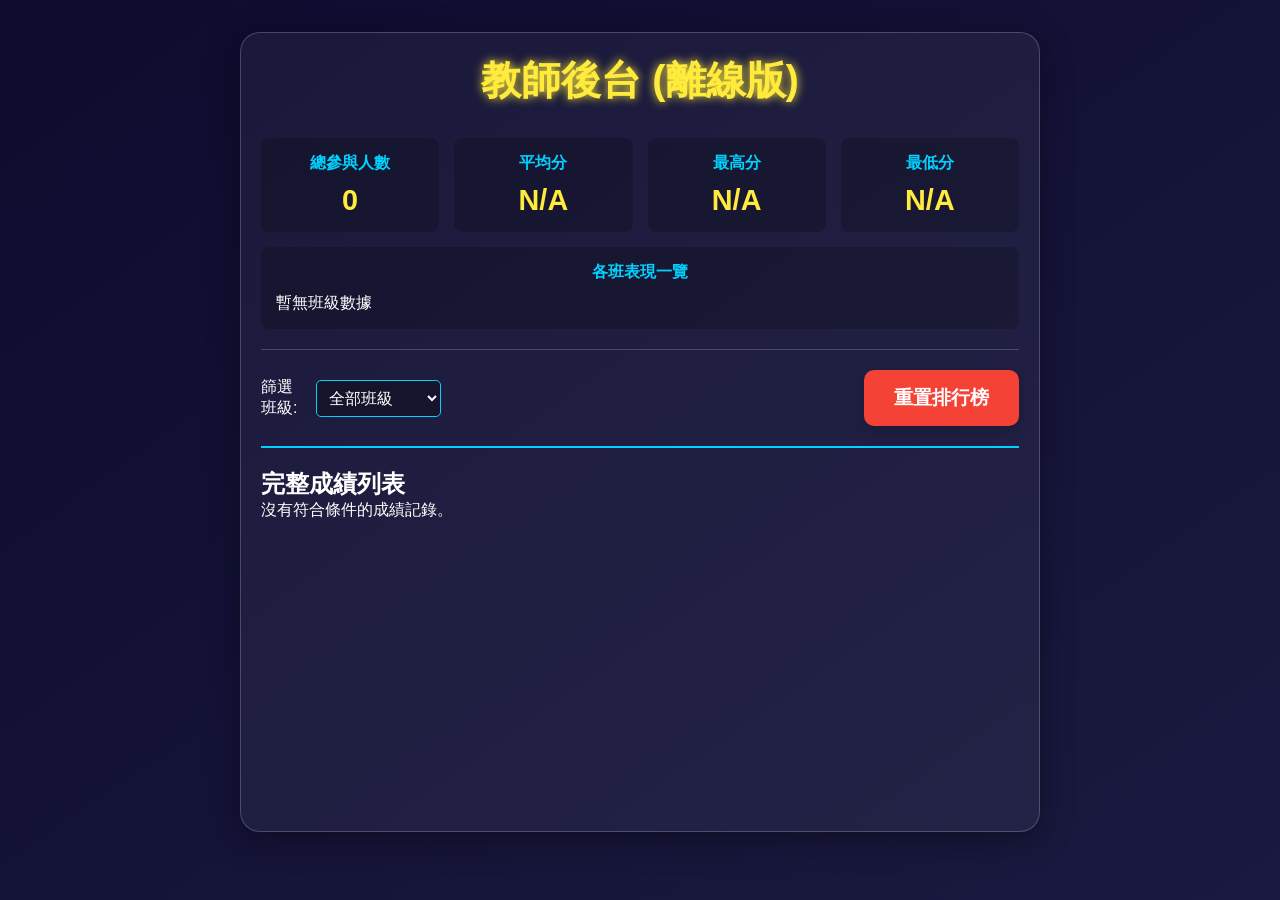
==== backend.html @ 4886aad9 "Add files via upload" ====
<!DOCTYPE html>
<html lang="zh-Hant">
<head>
    <meta charset="UTF-8">
    <title>教師後台 (離線最終版)</title>
    <link rel="stylesheet" href="style.css">
    <style>
        html, body { height: auto; }
        body { justify-content: flex-start; align-items: center; flex-direction: column; padding: 2rem 0; }
        .admin-container { width: 95%; max-width: 800px; margin: 0; }
        .admin-controls { display: flex; flex-wrap: wrap; justify-content: space-between; align-items: center; margin-bottom: 20px; padding-bottom: 20px; border-bottom: 2px solid var(--hologram-blue); }
        .stats-panel { display: grid; grid-template-columns: repeat(auto-fit, minmax(150px, 1fr)); gap: 15px; margin-bottom: 20px; padding-bottom: 20px; border-bottom: 1px solid rgba(255, 255, 255, 0.2); }
        .stat-card { background: rgba(0, 0, 0, 0.2); padding: 15px; border-radius: 8px; text-align: center; }
        .stat-card h3 { font-size: 1rem; color: var(--hologram-blue); margin-bottom: 10px; }
        .stat-card p { font-size: 1.8rem; font-weight: bold; color: var(--starlight-yellow); }
        .filter-container { display: flex; align-items: center; gap: 10px; }
        #class-filter { padding: 8px; border-radius: 5px; border: 1px solid var(--hologram-blue); background: rgba(0, 0, 0, 0.3); color: white; font-size: 1rem; }
        #reset-leaderboard-btn { background-color: var(--warning-red); color: var(--control-panel-white); border-radius: 10px; padding: 15px 30px; font-size: 1.2rem; font-weight: bold; cursor: pointer; border: none; }
        .leaderboard-table, .class-stats-table { width: 100%; text-align: center; border-collapse: collapse; table-layout: fixed; }
        .leaderboard-table th, .leaderboard-table td, .class-stats-table th, .class-stats-table td { padding: 10px; border-bottom: 1px solid rgba(255,255,255,0.1); }
        .leaderboard-table thead, .class-stats-table thead { border-bottom: 2px solid rgba(255,255,255,0.3); }
        .leaderboard-table th, .class-stats-table th { text-align: left; }
        .leaderboard-table th:nth-child(1), .leaderboard-table td:nth-child(1) { width: 15%; text-align: center; }
        .leaderboard-table th:nth-child(2), .leaderboard-table td:nth-child(2) { width: 45%; }
        .leaderboard-table th:nth-child(3), .leaderboard-table td:nth-child(3) { width: 20%; text-align: center; }
        .leaderboard-table th:nth-child(4), .leaderboard-table td:nth-child(4) { width: 20%; text-align: center; }
        .leaderboard-table .score-col, .class-stats-table td { font-weight: bold; color: var(--starlight-yellow); }
        .btn-delete { background-color: transparent; color: var(--warning-red); border: 1px solid var(--warning-red); padding: 5px 10px; font-size: 0.9rem; border-radius: 5px; cursor: pointer; }
        .editable-score { cursor: pointer; padding: 2px 5px; border-radius: 3px; }
        .score-input { width: 60px; padding: 2px; background-color: #fff; color: #000; border: 1px solid var(--hologram-blue); border-radius: 3px; text-align: center; }
        .class-stats-container { grid-column: 1 / -1; background: rgba(0, 0, 0, 0.2); padding: 15px; border-radius: 8px; }
        .class-stats-container h3 { font-size: 1rem; color: var(--hologram-blue); margin-bottom: 10px; text-align: center; }
    </style>
</head>
<body>
    <div class="game-container admin-container">
        <h1 class="title">教師後台 (離線版)</h1>
        <div class="stats-panel" id="stats-panel">
            <div class="stat-card"><h3>總參與人數</h3><p id="stat-total-players">--</p></div>
            <div class="stat-card"><h3>平均分</h3><p id="stat-avg-score">--</p></div>
            <div class="stat-card"><h3>最高分</h3><p id="stat-max-score">--</p></div>
            <div class="stat-card"><h3>最低分</h3><p id="stat-min-score">--</p></div>
            <div id="class-stats-container" class="class-stats-container">
                <h3>各班表現一覽</h3>
                <div id="class-stats-content"></div>
            </div>
        </div>
        <div class="admin-controls">
            <div class="filter-container">
                <label for="class-filter">篩選班級:</label>
                <select id="class-filter"></select>
            </div>
            <button id="reset-leaderboard-btn" class="btn">重置排行榜</button>
        </div>
        <div id="full-leaderboard-container"><p>正在初始化...</p></div>
    </div>
    <script>
        document.addEventListener('DOMContentLoaded', () => {
            'use strict';
            const elements = {
                fullLeaderboard: document.getElementById('full-leaderboard-container'),
                resetBtn: document.getElementById('reset-leaderboard-btn'),
                statTotal: document.getElementById('stat-total-players'),
                statAvg: document.getElementById('stat-avg-score'),
                statMax: document.getElementById('stat-max-score'),
                statMin: document.getElementById('stat-min-score'),
                classFilter: document.getElementById('class-filter'),
                classStats: document.getElementById('class-stats-content')
            };
            const STORAGE_KEY = 'multiplicationStarChartLeaderboard_offline';
            let fullBoardData = [];

            const functions = {
                initialLoad() { fullBoardData = JSON.parse(localStorage.getItem(STORAGE_KEY) || '[]'); functions.populateClassFilter(); functions.renderData(fullBoardData); },
                renderData(board) { functions.updateStats(board); functions.displayTable(board); },
                populateClassFilter() { const classes = ['全部班級', ...Object.keys(fullBoardData.reduce((acc, p) => { const c = p.name.split(' ')[0]; if(!c.includes('老師')) acc[c] = true; return acc; }, {})).sort()]; elements.classFilter.innerHTML = ''; classes.forEach(c => { const opt = document.createElement('option'); opt.value = c; opt.textContent = c; elements.classFilter.appendChild(opt); }); },
                handleFilterChange() { const selectedClass = elements.classFilter.value; const dataToRender = (selectedClass === '全部班級') ? fullBoardData : fullBoardData.filter(p => p.name.startsWith(selectedClass)); functions.renderData(dataToRender); },
                displayTable(board) { board.sort((a,b) => b.score - a.score); if (board.length === 0) { elements.fullLeaderboard.innerHTML = '<h2>完整成績列表</h2><p>沒有符合條件的成績記錄。</p>'; return; } let tableHTML = `<table class="leaderboard-table"><thead><tr><th>排名</th><th>玩家</th><th>分數</th><th>操作</th></tr></thead><tbody>`; board.forEach((player, index) => { tableHTML += `<tr><td>${index + 1}</td><td>${player.name}</td><td class="score-col"><span class="editable-score" data-id="${player.name}" data-score="${player.score}">${player.score}</span></td><td><button class="btn-delete" data-id="${player.name}">刪除</button></td></tr>`; }); tableHTML += `</tbody></table>`; elements.fullLeaderboard.innerHTML = tableHTML; functions.bindDynamicButtons(); },
                updateStats(board = []) { if (board.length === 0) { elements.statTotal.textContent = '0'; elements.statAvg.textContent = 'N/A'; elements.statMax.textContent = 'N/A'; elements.statMin.textContent = 'N/A'; elements.classStats.innerHTML = '<p>暫無班級數據</p>'; return; } elements.statTotal.textContent = board.length; const totalScore = board.reduce((sum, p) => sum + p.score, 0); elements.statAvg.textContent = Math.round(totalScore / board.length); const scores = board.map(p => p.score); elements.statMax.textContent = Math.max(...scores); elements.statMin.textContent = Math.min(...scores); const classStatsData = { '2A':[],'2B':[],'2C':[],'2D':[],'2E':[] }; board.forEach(p => { const className = p.name.split(' ')[0]; if(classStatsData[className]) classStatsData[className].push(p.score); }); let classTableHTML = `<table class="class-stats-table"><thead><tr><th>班別</th><th>人數</th><th>平均分</th><th>最高分</th></tr></thead><tbody>`; for (const className in classStatsData) { const classScores = classStatsData[className]; const count = classScores.length; const avg = count > 0 ? Math.round(classScores.reduce((a,b)=>a+b,0)/count) : 'N/A'; const max = count > 0 ? Math.max(...classScores) : 'N/A'; classTableHTML += `<tr><td>${className}</td><td>${count}</td><td>${avg}</td><td>${max}</td></tr>`; } classTableHTML += `</tbody></table>`; elements.classStats.innerHTML = classTableHTML; },
                handleScoreClick(event) { const scoreSpan = event.target; const originalScore = scoreSpan.dataset.score; const playerId = scoreSpan.dataset.id; const input = document.createElement('input'); input.type = 'number'; input.className = 'score-input'; input.value = originalScore; scoreSpan.replaceWith(input); input.focus(); input.select(); const cancel = () => { const newSpan = document.createElement('span'); newSpan.className = 'editable-score'; newSpan.dataset.id = playerId; newSpan.dataset.score = originalScore; newSpan.textContent = originalScore; newSpan.addEventListener('click', functions.handleScoreClick); input.replaceWith(newSpan); }; input.addEventListener('blur', cancel); input.addEventListener('keydown', (e) => { if (e.key === 'Enter') { input.removeEventListener('blur', cancel); const newScore = parseInt(input.value, 10); if (isNaN(newScore) || newScore < 0) { alert("請輸入有效數字。"); functions.initialLoad(); return; } functions.saveEdit(playerId, newScore); } else if (e.key === 'Escape') { input.blur(); } }); },
                saveEdit(playerId, newScore) { let board = JSON.parse(localStorage.getItem(STORAGE_KEY) || '[]'); const playerIndex = board.findIndex(p => p.name === playerId); if (playerIndex > -1) { board[playerIndex].score = newScore; } localStorage.setItem(STORAGE_KEY, JSON.stringify(board)); functions.initialLoad(); },
                handleDeleteClick(event) { const playerId = event.target.dataset.id; if (!playerId || !confirm(`確定要刪除玩家 "${playerId}" 嗎？`)) return; let board = JSON.parse(localStorage.getItem(STORAGE_KEY) || '[]'); const newBoard = board.filter(p => p.name !== playerId); localStorage.setItem(STORAGE_KEY, JSON.stringify(newBoard)); functions.initialLoad(); },
                resetLeaderboard() { if (prompt("將永久刪除所有記錄！\n請輸入 '重置' 確認：") !== '重置') { alert("操作已取消。"); return; } localStorage.removeItem(STORAGE_KEY); alert("排行榜已成功重置！"); functions.initialLoad(); },
                bindDynamicButtons() { document.querySelectorAll('.btn-delete').forEach(button => button.addEventListener('click', functions.handleDeleteClick)); document.querySelectorAll('.editable-score').forEach(span => span.addEventListener('click', functions.handleScoreClick)); },
                bindStaticEvents() { elements.resetBtn.addEventListener('click', functions.resetLeaderboard); elements.classFilter.addEventListener('change', functions.handleFilterChange); }
            };
            functions.bindStaticEvents();
            functions.initialLoad();
        });
    </script>
</body>
</html>
---- style.css ----
/* --- 最終版 CSS --- */
:root { --deep-space-blue: #0D0B2E; --starlight-yellow: #FFEB3B; --control-panel-white: #FFFFFF; --hologram-blue: #00D1FF; --thruster-orange: #FF9800; --success-green: #76FF03; --warning-red: #F44336; }
* { box-sizing: border-box; margin: 0; padding: 0; }
body { font-family: -apple-system, BlinkMacSystemFont, "Segoe UI", "Microsoft JhengHei", Roboto, sans-serif; background: linear-gradient(145deg, var(--deep-space-blue), #1a1a40); color: var(--control-panel-white); display: flex; justify-content: center; align-items: center; min-height: 100vh; overflow: hidden; }
.game-container { width: 95%; max-width: 500px; height: 90vh; max-height: 800px; background: rgba(255, 255, 255, 0.05); border-radius: 20px; border: 1px solid rgba(255, 255, 255, 0.2); padding: 20px; position: relative; box-shadow: 0 8px 32px 0 rgba(0, 0, 0, 0.37); overflow: hidden; }
.version-tag { position: absolute; top: 10px; right: 15px; font-size: 12px; color: rgba(255, 255, 255, 0.5); z-index: 5; }
.screen { position: absolute; top: 0; padding: 20px; left: 0; width: 100%; height: 100%; display: flex; flex-direction: column; justify-content: center; align-items: center; transition: opacity 0.4s ease-in-out, visibility 0.4s; opacity: 0; visibility: hidden; }
.screen.active { opacity: 1; visibility: visible; z-index: 2; }
.title { color: var(--starlight-yellow); font-size: 2.5rem; margin-bottom: 30px; text-shadow: 0 0 10px var(--starlight-yellow); text-align: center; }
.btn { border: none; border-radius: 10px; padding: 15px 30px; font-size: 1.2rem; font-weight: bold; cursor: pointer; transition: all 0.2s ease; box-shadow: 0 4px 15px rgba(0, 0, 0, 0.2); }
.btn-primary { background-color: var(--thruster-orange); color: var(--deep-space-blue); }
.btn-primary:hover { transform: translateY(-3px); box-shadow: 0 8px 25px rgba(255, 152, 0, 0.4); }
.login-form { display: flex; flex-direction: column; gap: 20px; width: 80%; }
.select-group label { display: block; margin-bottom: 5px; color: var(--hologram-blue); font-size: 1.1rem; }
select { width: 100%; padding: 10px; border-radius: 5px; border: 1px solid var(--hologram-blue); background: rgba(0, 0, 0, 0.3); color: white; font-size: 1rem; }
.rules-list { list-style: none; font-size: 1.4rem; line-height: 2; background: rgba(0, 0, 0, 0.2); padding: 20px; border-radius: 10px; margin-bottom: 30px; }
.text-success { color: var(--success-green); } .text-danger { color: var(--warning-red); }
.status-bar { display: flex; justify-content: space-between; width: 100%; font-size: 1.5rem; padding: 0 10px; position: absolute; top: 20px; }
.question-container { display: flex; align-items: center; justify-content: center; gap: 15px; margin-bottom: 30px; }
#question-area { font-size: 3rem; font-weight: bold; }
.aid-button { font-size: 1.8rem; background: none; border: none; cursor: pointer; opacity: 0.7; transition: all 0.2s ease; padding: 0; }
.aid-button:hover { opacity: 1; transform: scale(1.2); }
#answer-grid { display: grid; grid-template-columns: 1fr 1fr; gap: 15px; width: 90%; }
.btn-answer { padding: 25px; font-size: 1.8rem; background: transparent; border: 2px solid var(--hologram-blue); color: var(--hologram-blue); }
.btn-answer:hover { background: var(--hologram-blue); color: var(--deep-space-blue); box-shadow: 0 0 20px var(--hologram-blue); }
.btn-secondary { margin-top: 20px; background: transparent; color: rgba(255,255,255,0.6); border: 1px solid rgba(255,255,255,0.6); }
.overlay-container { position: absolute; top: 0; left: 0; width: 100%; height: 100%; background: rgba(0, 0, 0, 0.75); display: none; justify-content: center; align-items: center; z-index: 100; opacity: 0; transition: opacity 0.3s; }
.overlay-container.active { display: flex; opacity: 1; }
.aid-content-box { background: rgba(26, 26, 64, 0.9); padding: 20px; border-radius: 15px; border: 1px solid var(--hologram-blue); display: flex; flex-direction: column; gap: 10px; max-width: 90%; max-height: 80%; overflow-y: auto; }
.aid-row { display: flex; gap: 8px; justify-content: center; } .aid-object { font-size: 1.5rem; color: var(--starlight-yellow); }
.rank-info { font-size: 1.2rem; font-weight: bold; color: var(--hologram-blue); margin-top: 10px; margin-bottom: 20px; text-shadow: 0 0 8px var(--hologram-blue); text-align: center; }
@keyframes flash { 50% { opacity: 0.7; transform: scale(1.05); } }
.timer-warning { color: var(--warning-red); font-weight: bold; animation: flash 1.2s infinite; }
@keyframes correct-flash { 50% { background-color: var(--success-green); color: var(--deep-space-blue); transform: scale(1.05); box-shadow: 0 0 25px var(--success-green); } }
.correct-flash { animation: correct-flash 0.5s ease-out; }
@keyframes incorrect-shake { 0%, 100% { transform: translateX(0); } 20%, 60% { transform: translateX(-8px); } 40%, 80% { transform: translateX(8px); } }
.incorrect-shake { background-color: var(--warning-red); color: var(--control-panel-white); animation: incorrect-shake 0.4s; }
@keyframes highlight-correct { 50% { background-color: var(--success-green); color: var(--deep-space-blue); transform: scale(1.1); border-color: var(--success-green); box-shadow: 0 0 20px var(--success-green); } }
.highlight-correct { animation: highlight-correct 0.8s ease-in-out; }
@keyframes score-pulse { 50% { transform: scale(1.3); text-shadow: 0 0 15px var(--starlight-yellow); } }
.pulse-animation { animation: score-pulse 0.4s ease-in-out; }
@keyframes score-wiggle { 0%, 100% { transform: translateX(0) rotate(0); } 20% { transform: translateX(-5px) rotate(-3deg); } 40% { transform: translateX(5px) rotate(3deg); } 60% { transform: translateX(-3px) rotate(-2deg); } 80% { transform: translateX(3px) rotate(2deg); } }
.wiggle-animation { animation: score-wiggle 0.5s ease-in-out; color: var(--warning-red); }
#leaderboard, .leaderboard-container-main { width: 90%; margin-top: 20px; background: rgba(0, 0, 0, 0.3); border-radius: 10px; padding: 15px; }
.leaderboard-container-main { height: 65%; margin-bottom: 20px; overflow-y: auto; }
#leaderboard h2, .leaderboard-container-main h2 { color: var(--starlight-yellow); margin-bottom: 10px; text-align: center; }
.leaderboard-list { list-style: none; padding: 0; }
.leaderboard-item { display: flex; justify-content: space-between; padding: 8px 10px; border-radius: 5px; margin-bottom: 5px; font-size: 1.1rem; }
.leaderboard-item span:first-child { flex-basis: 70%; white-space: nowrap; overflow: hidden; text-overflow: ellipsis; }
.leaderboard-item span:last-child { font-weight: bold; color: var(--starlight-yellow); }
.leaderboard-item.current-player { background-color: var(--hologram-blue); color: var(--deep-space-blue); font-weight: bold; }
.leaderboard-item.current-player span:last-child { color: var(--deep-space-blue); }
@keyframes move-stars-up { from { transform: translateY(0); } to { transform: translateY(-2000px); } }
#stars-small, #stars-medium, #stars-large { pointer-events: none; position: absolute; top: 0; left: 0; right: 0; bottom: 0; width: 1px; height: 1px; background: transparent; animation: move-stars-up linear infinite; z-index: -1; }
#stars-small { animation-duration: 200s; }
#stars-medium { animation-duration: 100s; }
#stars-large { animation-duration: 50s; }
.planet { position: absolute; border-radius: 50%; background-size: cover; box-shadow: inset 15px 0px 30px rgba(0,0,0,0.5), 0 0 20px rgba(255, 255, 255, 0.1); z-index: -2; pointer-events: none; }
.planet-1 { width: 120px; height: 120px; top: 15%; left: -150px; background-image: radial-gradient(circle at 30% 70%, #d4a373, #a27b5c); animation: move-planet-1 200s linear infinite; }
@keyframes move-planet-1 { from { transform: translateX(0); } to { transform: translateX(800px); } }
.planet-2 { width: 80px; height: 80px; bottom: 10%; right: 5%; background-image: radial-gradient(circle at top left, #f7d6a5, #c8a375); animation: spin-planet 120s linear infinite; }
.planet-2::before { content: ''; position: absolute; top: 50%; left: -25%; width: 150%; height: 10px; border-radius: 50%; background: rgba(255, 255, 255, 0.3); transform: translateY(-50%) rotateZ(-20deg); box-shadow: 0 0 10px rgba(255, 255, 255, 0.2); }
@keyframes spin-planet { from { transform: rotate(0deg); } to { transform: rotate(360deg); } }
.planet-3 { width: 40px; height: 40px; top: 20%; right: 15%; background-image: radial-gradient(circle, #4d9de0, #3365a3); box-shadow: inset 5px 0px 10px rgba(0,0,0,0.5); }
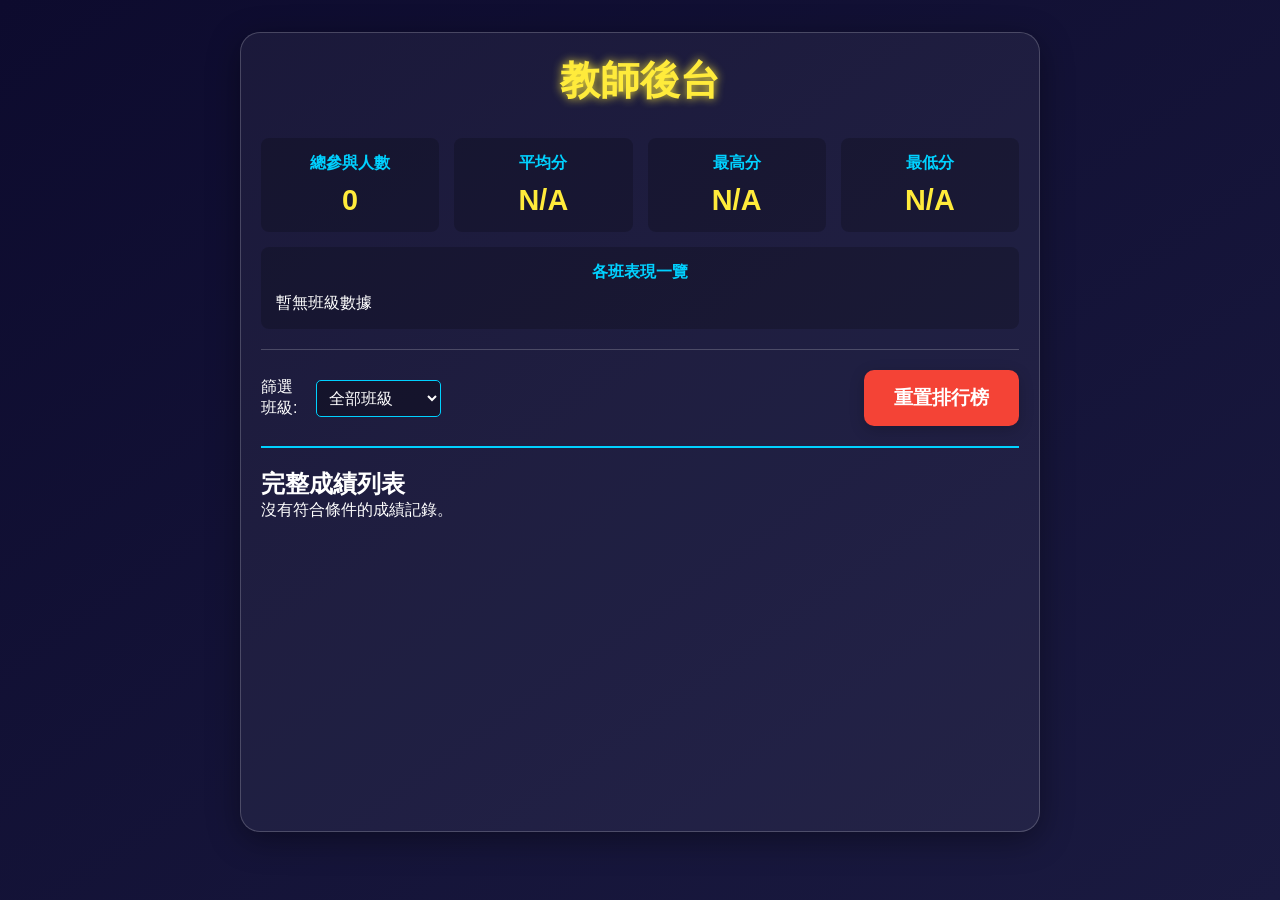
==== commit e1c38938: "Update backend.html" ====
--- a/backend.html
+++ b/backend.html
@@ -2,7 +2,7 @@
 <html lang="zh-Hant">
 <head>
     <meta charset="UTF-8">
-    <title>教師後台 (離線最終版)</title>
+    <title>教師後台</title>
     <link rel="stylesheet" href="style.css">
     <style>
         html, body { height: auto; }
@@ -34,7 +34,7 @@
 </head>
 <body>
     <div class="game-container admin-container">
-        <h1 class="title">教師後台 (離線版)</h1>
+        <h1 class="title">教師後台</h1>
         <div class="stats-panel" id="stats-panel">
             <div class="stat-card"><h3>總參與人數</h3><p id="stat-total-players">--</p></div>
             <div class="stat-card"><h3>平均分</h3><p id="stat-avg-score">--</p></div>
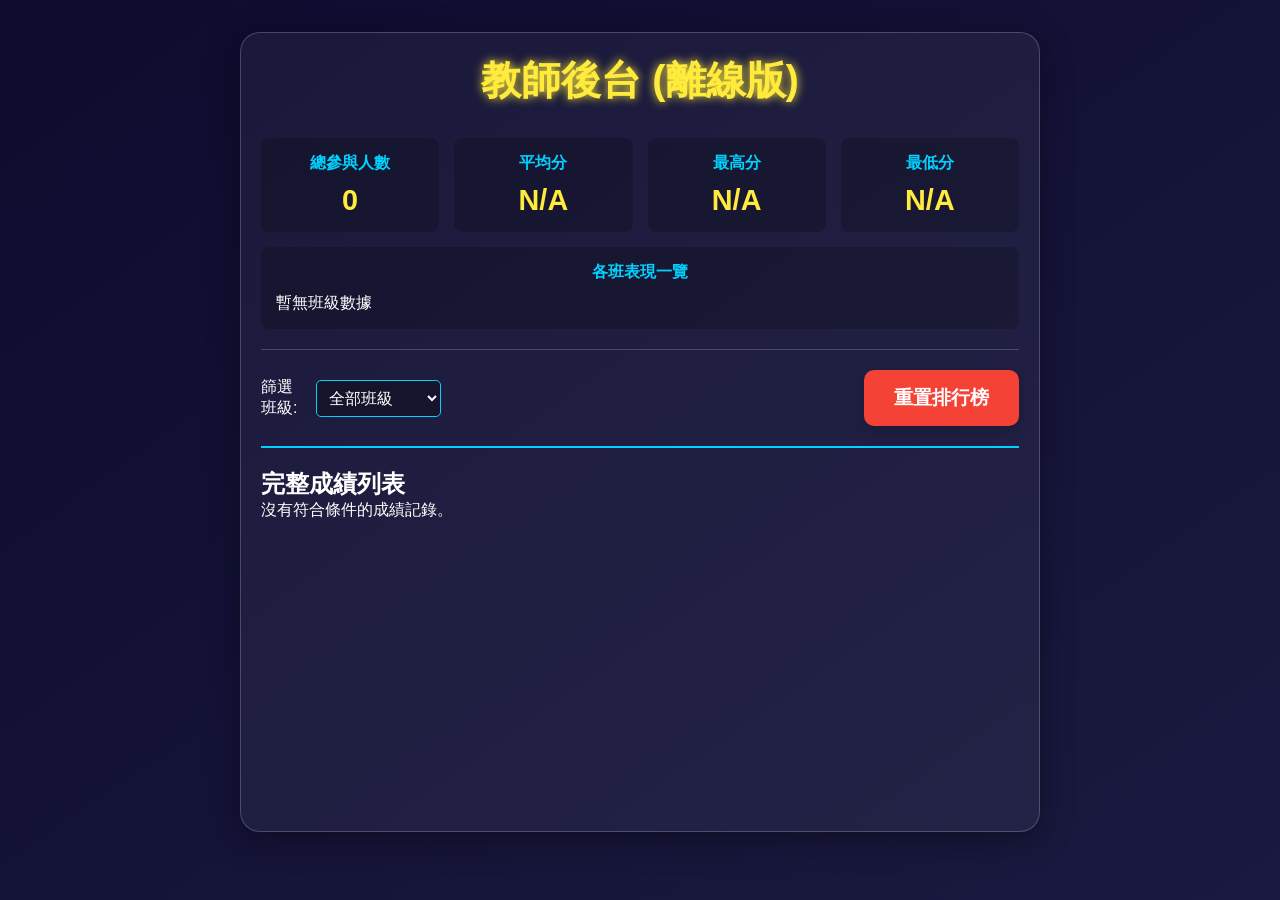
==== commit 8d6ea326: "Update backend.html" ====
--- a/backend.html
+++ b/backend.html
@@ -2,7 +2,7 @@
 <html lang="zh-Hant">
 <head>
     <meta charset="UTF-8">
-    <title>教師後台</title>
+    <title>教師後台 (離線最終版)</title>
     <link rel="stylesheet" href="style.css">
     <style>
         html, body { height: auto; }
@@ -34,7 +34,7 @@
 </head>
 <body>
     <div class="game-container admin-container">
-        <h1 class="title">教師後台</h1>
+        <h1 class="title">教師後台 (離線版)</h1>
         <div class="stats-panel" id="stats-panel">
             <div class="stat-card"><h3>總參與人數</h3><p id="stat-total-players">--</p></div>
             <div class="stat-card"><h3>平均分</h3><p id="stat-avg-score">--</p></div>
--- a/style.css
+++ b/style.css
@@ -62,3 +62,4 @@
 .planet-2::before { content: ''; position: absolute; top: 50%; left: -25%; width: 150%; height: 10px; border-radius: 50%; background: rgba(255, 255, 255, 0.3); transform: translateY(-50%) rotateZ(-20deg); box-shadow: 0 0 10px rgba(255, 255, 255, 0.2); }
 @keyframes spin-planet { from { transform: rotate(0deg); } to { transform: rotate(360deg); } }
 .planet-3 { width: 40px; height: 40px; top: 20%; right: 15%; background-image: radial-gradient(circle, #4d9de0, #3365a3); box-shadow: inset 5px 0px 10px rgba(0,0,0,0.5); }
+.designer-credit { position: absolute; bottom: 10px; right: 15px; font-size: 10px; color: rgba(255, 255, 255, 0.4); z-index: 3; pointer-events: none; }
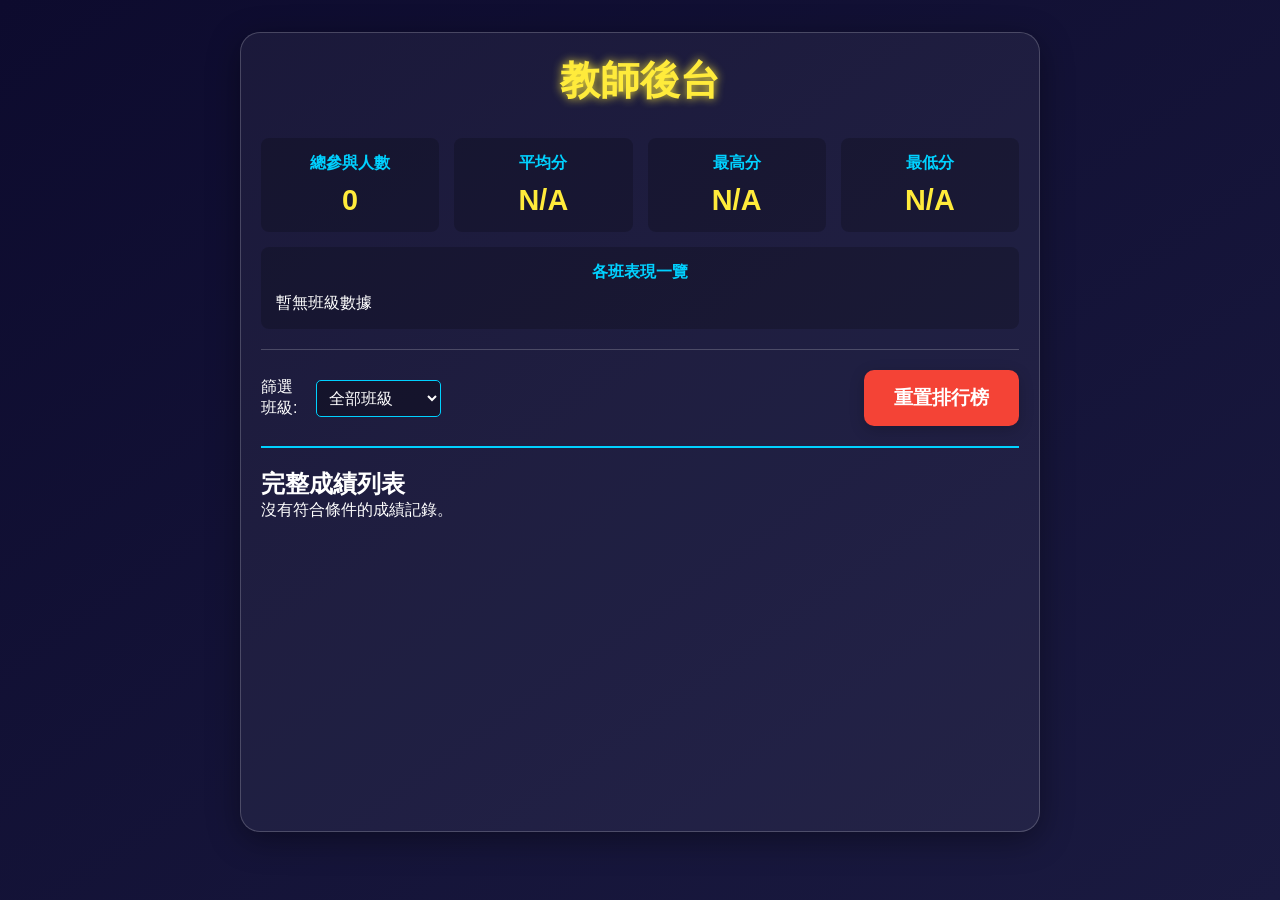
==== commit ca4a5f3a: "Update backend.html" ====
--- a/backend.html
+++ b/backend.html
@@ -2,7 +2,7 @@
 <html lang="zh-Hant">
 <head>
     <meta charset="UTF-8">
-    <title>教師後台 (離線最終版)</title>
+    <title>教師後台</title>
     <link rel="stylesheet" href="style.css">
     <style>
         html, body { height: auto; }
@@ -34,7 +34,7 @@
 </head>
 <body>
     <div class="game-container admin-container">
-        <h1 class="title">教師後台 (離線版)</h1>
+        <h1 class="title">教師後台</h1>
         <div class="stats-panel" id="stats-panel">
             <div class="stat-card"><h3>總參與人數</h3><p id="stat-total-players">--</p></div>
             <div class="stat-card"><h3>平均分</h3><p id="stat-avg-score">--</p></div>
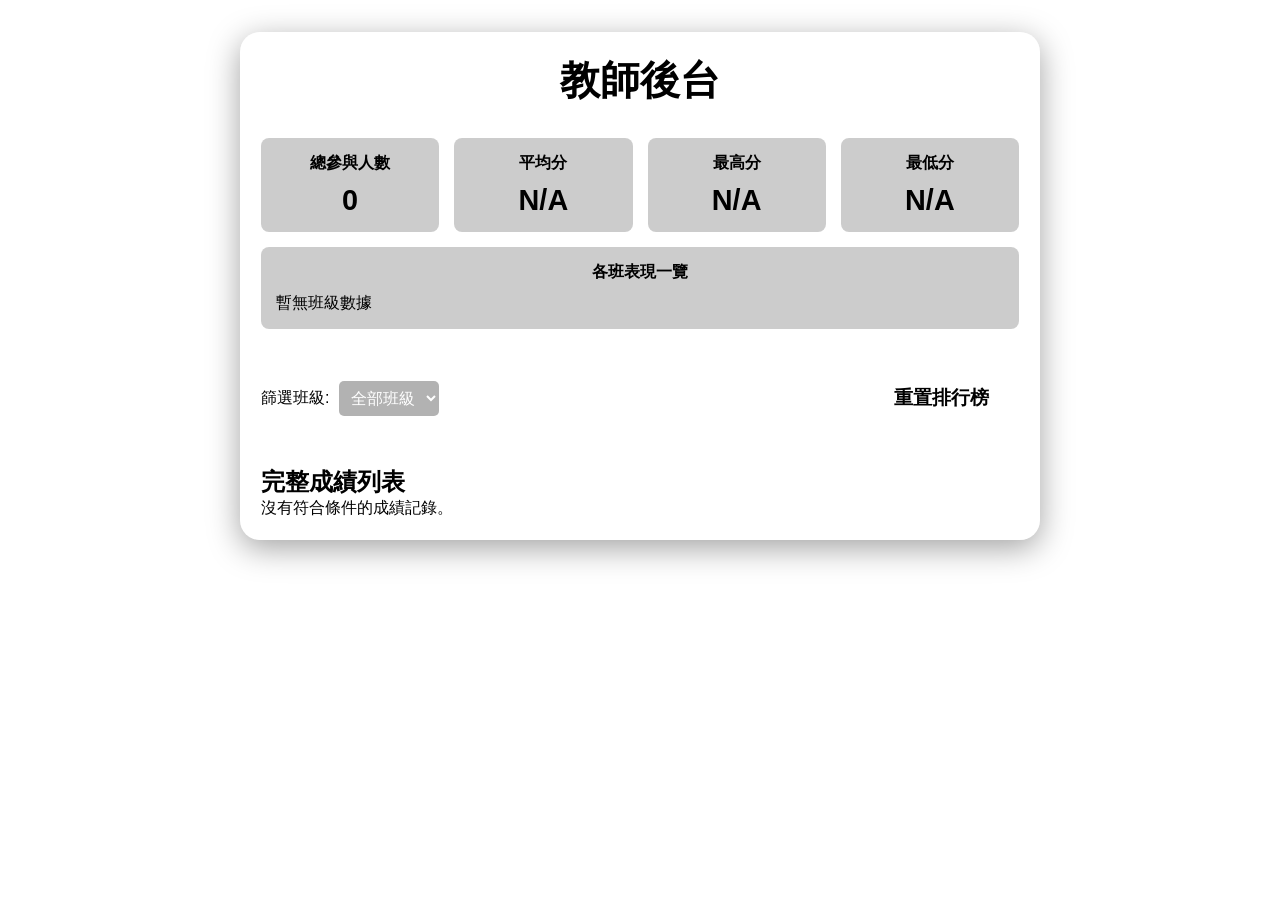
==== commit 9456a92a: "Add files via upload" ====
--- a/backend.html
+++ b/backend.html
@@ -5,17 +5,33 @@
     <title>教師後台</title>
     <link rel="stylesheet" href="style.css">
     <style>
-        html, body { height: auto; }
-        body { justify-content: flex-start; align-items: center; flex-direction: column; padding: 2rem 0; }
-        .admin-container { width: 95%; max-width: 800px; margin: 0; }
+        /* 【v-final 修正】 */
+        html, body {
+            height: auto; /* 允許頁面內容決定自身高度 */
+        }
+        body {
+            /* 移除 align-items: center，讓內容可以超過屏幕高度 */
+            justify-content: flex-start; /* 從頂部開始 */
+            align-items: center;
+            flex-direction: column;
+            padding-top: 2rem; /* 增加頂部空間 */
+            padding-bottom: 2rem; /* 增加底部空間 */
+            min-height: 100vh;
+        }
+        .admin-container {
+            margin: 0; /* 移除頂部 margin */
+        }
+        /* ... 其餘所有樣式與上一版完全相同 ... */
+        .game-container { width: 95%; max-width: 800px; background: rgba(255, 255, 255, 0.05); border-radius: 20px; border: 1px solid rgba(255, 255, 255, 0.2); padding: 20px; box-shadow: 0 8px 32px 0 rgba(0, 0, 0, 0.37); }
+        .title { color: var(--starlight-yellow); font-size: 2.5rem; margin-bottom: 30px; text-shadow: 0 0 10px var(--starlight-yellow); text-align: center; }
         .admin-controls { display: flex; flex-wrap: wrap; justify-content: space-between; align-items: center; margin-bottom: 20px; padding-bottom: 20px; border-bottom: 2px solid var(--hologram-blue); }
+        #reset-leaderboard-btn { background-color: var(--warning-red); color: var(--control-panel-white); border-radius: 10px; padding: 15px 30px; font-size: 1.2rem; font-weight: bold; cursor: pointer; border: none; }
         .stats-panel { display: grid; grid-template-columns: repeat(auto-fit, minmax(150px, 1fr)); gap: 15px; margin-bottom: 20px; padding-bottom: 20px; border-bottom: 1px solid rgba(255, 255, 255, 0.2); }
         .stat-card { background: rgba(0, 0, 0, 0.2); padding: 15px; border-radius: 8px; text-align: center; }
         .stat-card h3 { font-size: 1rem; color: var(--hologram-blue); margin-bottom: 10px; }
         .stat-card p { font-size: 1.8rem; font-weight: bold; color: var(--starlight-yellow); }
         .filter-container { display: flex; align-items: center; gap: 10px; }
         #class-filter { padding: 8px; border-radius: 5px; border: 1px solid var(--hologram-blue); background: rgba(0, 0, 0, 0.3); color: white; font-size: 1rem; }
-        #reset-leaderboard-btn { background-color: var(--warning-red); color: var(--control-panel-white); border-radius: 10px; padding: 15px 30px; font-size: 1.2rem; font-weight: bold; cursor: pointer; border: none; }
         .leaderboard-table, .class-stats-table { width: 100%; text-align: center; border-collapse: collapse; table-layout: fixed; }
         .leaderboard-table th, .leaderboard-table td, .class-stats-table th, .class-stats-table td { padding: 10px; border-bottom: 1px solid rgba(255,255,255,0.1); }
         .leaderboard-table thead, .class-stats-table thead { border-bottom: 2px solid rgba(255,255,255,0.3); }
@@ -55,6 +71,7 @@
         <div id="full-leaderboard-container"><p>正在初始化...</p></div>
     </div>
     <script>
+        // --- 離線最終版 JavaScript (與上一版完全相同) ---
         document.addEventListener('DOMContentLoaded', () => {
             'use strict';
             const elements = {
@@ -89,4 +106,4 @@
         });
     </script>
 </body>
-</html>
+</html>
--- a/style.css
+++ b/style.css
@@ -1,65 +1,117 @@
-/* --- 最終版 CSS --- */
-:root { --deep-space-blue: #0D0B2E; --starlight-yellow: #FFEB3B; --control-panel-white: #FFFFFF; --hologram-blue: #00D1FF; --thruster-orange: #FF9800; --success-green: #76FF03; --warning-red: #F44336; }
-* { box-sizing: border-box; margin: 0; padding: 0; }
-body { font-family: -apple-system, BlinkMacSystemFont, "Segoe UI", "Microsoft JhengHei", Roboto, sans-serif; background: linear-gradient(145deg, var(--deep-space-blue), #1a1a40); color: var(--control-panel-white); display: flex; justify-content: center; align-items: center; min-height: 100vh; overflow: hidden; }
-.game-container { width: 95%; max-width: 500px; height: 90vh; max-height: 800px; background: rgba(255, 255, 255, 0.05); border-radius: 20px; border: 1px solid rgba(255, 255, 255, 0.2); padding: 20px; position: relative; box-shadow: 0 8px 32px 0 rgba(0, 0, 0, 0.37); overflow: hidden; }
-.version-tag { position: absolute; top: 10px; right: 15px; font-size: 12px; color: rgba(255, 255, 255, 0.5); z-index: 5; }
-.screen { position: absolute; top: 0; padding: 20px; left: 0; width: 100%; height: 100%; display: flex; flex-direction: column; justify-content: center; align-items: center; transition: opacity 0.4s ease-in-out, visibility 0.4s; opacity: 0; visibility: hidden; }
-.screen.active { opacity: 1; visibility: visible; z-index: 2; }
-.title { color: var(--starlight-yellow); font-size: 2.5rem; margin-bottom: 30px; text-shadow: 0 0 10px var(--starlight-yellow); text-align: center; }
-.btn { border: none; border-radius: 10px; padding: 15px 30px; font-size: 1.2rem; font-weight: bold; cursor: pointer; transition: all 0.2s ease; box-shadow: 0 4px 15px rgba(0, 0, 0, 0.2); }
-.btn-primary { background-color: var(--thruster-orange); color: var(--deep-space-blue); }
-.btn-primary:hover { transform: translateY(-3px); box-shadow: 0 8px 25px rgba(255, 152, 0, 0.4); }
-.login-form { display: flex; flex-direction: column; gap: 20px; width: 80%; }
-.select-group label { display: block; margin-bottom: 5px; color: var(--hologram-blue); font-size: 1.1rem; }
-select { width: 100%; padding: 10px; border-radius: 5px; border: 1px solid var(--hologram-blue); background: rgba(0, 0, 0, 0.3); color: white; font-size: 1rem; }
-.rules-list { list-style: none; font-size: 1.4rem; line-height: 2; background: rgba(0, 0, 0, 0.2); padding: 20px; border-radius: 10px; margin-bottom: 30px; }
-.text-success { color: var(--success-green); } .text-danger { color: var(--warning-red); }
-.status-bar { display: flex; justify-content: space-between; width: 100%; font-size: 1.5rem; padding: 0 10px; position: absolute; top: 20px; }
-.question-container { display: flex; align-items: center; justify-content: center; gap: 15px; margin-bottom: 30px; }
-#question-area { font-size: 3rem; font-weight: bold; }
-.aid-button { font-size: 1.8rem; background: none; border: none; cursor: pointer; opacity: 0.7; transition: all 0.2s ease; padding: 0; }
-.aid-button:hover { opacity: 1; transform: scale(1.2); }
-#answer-grid { display: grid; grid-template-columns: 1fr 1fr; gap: 15px; width: 90%; }
-.btn-answer { padding: 25px; font-size: 1.8rem; background: transparent; border: 2px solid var(--hologram-blue); color: var(--hologram-blue); }
-.btn-answer:hover { background: var(--hologram-blue); color: var(--deep-space-blue); box-shadow: 0 0 20px var(--hologram-blue); }
-.btn-secondary { margin-top: 20px; background: transparent; color: rgba(255,255,255,0.6); border: 1px solid rgba(255,255,255,0.6); }
-.overlay-container { position: absolute; top: 0; left: 0; width: 100%; height: 100%; background: rgba(0, 0, 0, 0.75); display: none; justify-content: center; align-items: center; z-index: 100; opacity: 0; transition: opacity 0.3s; }
-.overlay-container.active { display: flex; opacity: 1; }
-.aid-content-box { background: rgba(26, 26, 64, 0.9); padding: 20px; border-radius: 15px; border: 1px solid var(--hologram-blue); display: flex; flex-direction: column; gap: 10px; max-width: 90%; max-height: 80%; overflow-y: auto; }
-.aid-row { display: flex; gap: 8px; justify-content: center; } .aid-object { font-size: 1.5rem; color: var(--starlight-yellow); }
-.rank-info { font-size: 1.2rem; font-weight: bold; color: var(--hologram-blue); margin-top: 10px; margin-bottom: 20px; text-shadow: 0 0 8px var(--hologram-blue); text-align: center; }
-@keyframes flash { 50% { opacity: 0.7; transform: scale(1.05); } }
-.timer-warning { color: var(--warning-red); font-weight: bold; animation: flash 1.2s infinite; }
-@keyframes correct-flash { 50% { background-color: var(--success-green); color: var(--deep-space-blue); transform: scale(1.05); box-shadow: 0 0 25px var(--success-green); } }
-.correct-flash { animation: correct-flash 0.5s ease-out; }
-@keyframes incorrect-shake { 0%, 100% { transform: translateX(0); } 20%, 60% { transform: translateX(-8px); } 40%, 80% { transform: translateX(8px); } }
-.incorrect-shake { background-color: var(--warning-red); color: var(--control-panel-white); animation: incorrect-shake 0.4s; }
-@keyframes highlight-correct { 50% { background-color: var(--success-green); color: var(--deep-space-blue); transform: scale(1.1); border-color: var(--success-green); box-shadow: 0 0 20px var(--success-green); } }
-.highlight-correct { animation: highlight-correct 0.8s ease-in-out; }
-@keyframes score-pulse { 50% { transform: scale(1.3); text-shadow: 0 0 15px var(--starlight-yellow); } }
-.pulse-animation { animation: score-pulse 0.4s ease-in-out; }
-@keyframes score-wiggle { 0%, 100% { transform: translateX(0) rotate(0); } 20% { transform: translateX(-5px) rotate(-3deg); } 40% { transform: translateX(5px) rotate(3deg); } 60% { transform: translateX(-3px) rotate(-2deg); } 80% { transform: translateX(3px) rotate(2deg); } }
-.wiggle-animation { animation: score-wiggle 0.5s ease-in-out; color: var(--warning-red); }
-#leaderboard, .leaderboard-container-main { width: 90%; margin-top: 20px; background: rgba(0, 0, 0, 0.3); border-radius: 10px; padding: 15px; }
-.leaderboard-container-main { height: 65%; margin-bottom: 20px; overflow-y: auto; }
-#leaderboard h2, .leaderboard-container-main h2 { color: var(--starlight-yellow); margin-bottom: 10px; text-align: center; }
-.leaderboard-list { list-style: none; padding: 0; }
-.leaderboard-item { display: flex; justify-content: space-between; padding: 8px 10px; border-radius: 5px; margin-bottom: 5px; font-size: 1.1rem; }
-.leaderboard-item span:first-child { flex-basis: 70%; white-space: nowrap; overflow: hidden; text-overflow: ellipsis; }
-.leaderboard-item span:last-child { font-weight: bold; color: var(--starlight-yellow); }
-.leaderboard-item.current-player { background-color: var(--hologram-blue); color: var(--deep-space-blue); font-weight: bold; }
-.leaderboard-item.current-player span:last-child { color: var(--deep-space-blue); }
-@keyframes move-stars-up { from { transform: translateY(0); } to { transform: translateY(-2000px); } }
-#stars-small, #stars-medium, #stars-large { pointer-events: none; position: absolute; top: 0; left: 0; right: 0; bottom: 0; width: 1px; height: 1px; background: transparent; animation: move-stars-up linear infinite; z-index: -1; }
-#stars-small { animation-duration: 200s; }
-#stars-medium { animation-duration: 100s; }
-#stars-large { animation-duration: 50s; }
-.planet { position: absolute; border-radius: 50%; background-size: cover; box-shadow: inset 15px 0px 30px rgba(0,0,0,0.5), 0 0 20px rgba(255, 255, 255, 0.1); z-index: -2; pointer-events: none; }
-.planet-1 { width: 120px; height: 120px; top: 15%; left: -150px; background-image: radial-gradient(circle at 30% 70%, #d4a373, #a27b5c); animation: move-planet-1 200s linear infinite; }
-@keyframes move-planet-1 { from { transform: translateX(0); } to { transform: translateX(800px); } }
-.planet-2 { width: 80px; height: 80px; bottom: 10%; right: 5%; background-image: radial-gradient(circle at top left, #f7d6a5, #c8a375); animation: spin-planet 120s linear infinite; }
-.planet-2::before { content: ''; position: absolute; top: 50%; left: -25%; width: 150%; height: 10px; border-radius: 50%; background: rgba(255, 255, 255, 0.3); transform: translateY(-50%) rotateZ(-20deg); box-shadow: 0 0 10px rgba(255, 255, 255, 0.2); }
-@keyframes spin-planet { from { transform: rotate(0deg); } to { transform: rotate(360deg); } }
-.planet-3 { width: 40px; height: 40px; top: 20%; right: 15%; background-image: radial-gradient(circle, #4d9de0, #3365a3); box-shadow: inset 5px 0px 10px rgba(0,0,0,0.5); }
-.designer-credit { position: absolute; bottom: 10px; right: 15px; font-size: 10px; color: rgba(255, 255, 255, 0.4); z-index: 3; pointer-events: none; }
+<!DOCTYPE html>
+<html lang="zh-Hant">
+<head>
+    <meta charset="UTF-8">
+    <title>教師後台 (最終修正版)</title>
+    <style>
+        /* --- 最終版 CSS (完整內嵌) --- */
+        :root { --deep-space-blue: #0D0B2E; --starlight-yellow: #FFEB3B; --control-panel-white: #FFFFFF; --hologram-blue: #00D1FF; --thruster-orange: #FF9800; --success-green: #76FF03; --warning-red: #F44336; }
+        * { box-sizing: border-box; margin: 0; padding: 0; }
+        html, body { height: auto; }
+        body { 
+            font-family: -apple-system, BlinkMacSystemFont, "Segoe UI", "Microsoft JhengHei", Roboto, sans-serif; 
+            background: linear-gradient(145deg, var(--deep-space-blue), #1a1a40); 
+            color: var(--control-panel-white); 
+            display: flex; 
+            justify-content: flex-start; 
+            align-items: center; 
+            flex-direction: column;
+            min-height: 100vh;
+            padding: 2rem 0; 
+        }
+        .game-container { 
+            width: 95%; max-width: 800px; 
+            background: rgba(255, 255, 255, 0.05); 
+            border-radius: 20px; 
+            border: 1px solid rgba(255, 255, 255, 0.2); 
+            padding: 20px; 
+            box-shadow: 0 8px 32px 0 rgba(0, 0, 0, 0.37); 
+            margin: 0;
+            position: relative;
+            overflow: hidden;
+        }
+        .title { color: var(--starlight-yellow); font-size: 2.5rem; margin-bottom: 30px; text-shadow: 0 0 10px var(--starlight-yellow); text-align: center; }
+        .btn { border: none; border-radius: 10px; padding: 15px 30px; font-size: 1.2rem; font-weight: bold; cursor: pointer; }
+        #reset-leaderboard-btn { background-color: var(--warning-red); color: var(--control-panel-white); }
+        .stats-panel { display: grid; grid-template-columns: repeat(auto-fit, minmax(150px, 1fr)); gap: 15px; margin-bottom: 20px; padding-bottom: 20px; border-bottom: 1px solid rgba(255, 255, 255, 0.2); }
+        .stat-card { background: rgba(0, 0, 0, 0.2); padding: 15px; border-radius: 8px; text-align: center; }
+        .stat-card h3 { font-size: 1rem; color: var(--hologram-blue); margin-bottom: 10px; }
+        .stat-card p { font-size: 1.8rem; font-weight: bold; color: var(--starlight-yellow); }
+        .admin-controls { display: flex; flex-wrap: wrap; justify-content: space-between; align-items: center; margin-bottom: 20px; padding-bottom: 20px; border-bottom: 2px solid var(--hologram-blue); }
+        .filter-container { display: flex; align-items: center; gap: 10px; }
+        #class-filter { padding: 8px; border-radius: 5px; border: 1px solid var(--hologram-blue); background: rgba(0, 0, 0, 0.3); color: white; font-size: 1rem; }
+        .leaderboard-table, .class-stats-table { width: 100%; text-align: center; border-collapse: collapse; table-layout: fixed; }
+        .leaderboard-table th, .leaderboard-table td, .class-stats-table th, .class-stats-table td { padding: 10px; border-bottom: 1px solid rgba(255,255,255,0.1); }
+        .leaderboard-table thead, .class-stats-table thead { border-bottom: 2px solid rgba(255,255,255,0.3); }
+        .leaderboard-table th, .class-stats-table th { text-align: left; }
+        .leaderboard-table th:nth-child(1), .leaderboard-table td:nth-child(1) { width: 15%; text-align: center; }
+        .leaderboard-table th:nth-child(2), .leaderboard-table td:nth-child(2) { width: 45%; }
+        .leaderboard-table th:nth-child(3), .leaderboard-table td:nth-child(3) { width: 20%; text-align: center; }
+        .leaderboard-table th:nth-child(4), .leaderboard-table td:nth-child(4) { width: 20%; text-align: center; }
+        .leaderboard-table .score-col, .class-stats-table td { font-weight: bold; color: var(--starlight-yellow); }
+        .btn-delete { background-color: transparent; color: var(--warning-red); border: 1px solid var(--warning-red); padding: 5px 10px; font-size: 0.9rem; border-radius: 5px; cursor: pointer; }
+        .editable-score { cursor: pointer; padding: 2px 5px; border-radius: 3px; }
+        .score-input { width: 60px; padding: 2px; background-color: #fff; color: #000; border: 1px solid var(--hologram-blue); border-radius: 3px; text-align: center; }
+        .class-stats-container { grid-column: 1 / -1; background: rgba(0, 0, 0, 0.2); padding: 15px; border-radius: 8px; }
+        .class-stats-container h3 { font-size: 1rem; color: var(--hologram-blue); margin-bottom: 10px; text-align: center; }
+    </style>
+</head>
+<body>
+    <div class="game-container admin-container">
+        <h1 class="title">教師後台 (離線版)</h1>
+        <div class="stats-panel" id="stats-panel">
+            <div class="stat-card"><h3>總參與人數</h3><p id="stat-total-players">--</p></div>
+            <div class="stat-card"><h3>平均分</h3><p id="stat-avg-score">--</p></div>
+            <div class="stat-card"><h3>最高分</h3><p id="stat-max-score">--</p></div>
+            <div class="stat-card"><h3>最低分</h3><p id="stat-min-score">--</p></div>
+            <div id="class-stats-container" class="class-stats-container">
+                <h3>各班表現一覽</h3>
+                <div id="class-stats-content"></div>
+            </div>
+        </div>
+        <div class="admin-controls">
+            <div class="filter-container">
+                <label for="class-filter">篩選班級:</label>
+                <select id="class-filter"></select>
+            </div>
+            <button id="reset-leaderboard-btn" class="btn">重置排行榜</button>
+        </div>
+        <div id="full-leaderboard-container"><p>正在初始化...</p></div>
+    </div>
+    <script>
+        // --- 離線最終版 JavaScript (與上一版完全相同) ---
+        document.addEventListener('DOMContentLoaded', () => {
+            'use strict';
+            const elements = {
+                fullLeaderboard: document.getElementById('full-leaderboard-container'),
+                resetBtn: document.getElementById('reset-leaderboard-btn'),
+                statTotal: document.getElementById('stat-total-players'),
+                statAvg: document.getElementById('stat-avg-score'),
+                statMax: document.getElementById('stat-max-score'),
+                statMin: document.getElementById('stat-min-score'),
+                classFilter: document.getElementById('class-filter'),
+                classStats: document.getElementById('class-stats-content')
+            };
+            const STORAGE_KEY = 'multiplicationStarChartLeaderboard_offline';
+            let fullBoardData = [];
+
+            const functions = {
+                initialLoad() { fullBoardData = JSON.parse(localStorage.getItem(STORAGE_KEY) || '[]'); functions.populateClassFilter(); functions.renderData(fullBoardData); },
+                renderData(board) { functions.updateStats(board); functions.displayTable(board); },
+                populateClassFilter() { const classes = ['全部班級', ...Object.keys(fullBoardData.reduce((acc, p) => { const c = p.name.split(' ')[0]; if(!c.includes('老師')) acc[c] = true; return acc; }, {})).sort()]; elements.classFilter.innerHTML = ''; classes.forEach(c => { const opt = document.createElement('option'); opt.value = c; opt.textContent = c; elements.classFilter.appendChild(opt); }); },
+                handleFilterChange() { const selectedClass = elements.classFilter.value; const dataToRender = (selectedClass === '全部班級') ? fullBoardData : fullBoardData.filter(p => p.name.startsWith(selectedClass)); functions.renderData(dataToRender); },
+                displayTable(board) { board.sort((a,b) => b.score - a.score); if (board.length === 0) { elements.fullLeaderboard.innerHTML = '<h2>完整成績列表</h2><p>沒有符合條件的成績記錄。</p>'; return; } let tableHTML = `<table class="leaderboard-table"><thead><tr><th>排名</th><th>玩家</th><th>分數</th><th>操作</th></tr></thead><tbody>`; board.forEach((player, index) => { tableHTML += `<tr><td>${index + 1}</td><td>${player.name}</td><td class="score-col"><span class="editable-score" data-id="${player.name}" data-score="${player.score}">${player.score}</span></td><td><button class="btn-delete" data-id="${player.name}">刪除</button></td></tr>`; }); tableHTML += `</tbody></table>`; elements.fullLeaderboard.innerHTML = tableHTML; functions.bindDynamicButtons(); },
+                updateStats(board = []) { if (board.length === 0) { elements.statTotal.textContent = '0'; elements.statAvg.textContent = 'N/A'; elements.statMax.textContent = 'N/A'; elements.statMin.textContent = 'N/A'; elements.classStats.innerHTML = '<p>暫無班級數據</p>'; return; } elements.statTotal.textContent = board.length; const totalScore = board.reduce((sum, p) => sum + p.score, 0); elements.statAvg.textContent = Math.round(totalScore / board.length); const scores = board.map(p => p.score); elements.statMax.textContent = Math.max(...scores); elements.statMin.textContent = Math.min(...scores); const classStatsData = { '2A':[],'2B':[],'2C':[],'2D':[],'2E':[] }; board.forEach(p => { const className = p.name.split(' ')[0]; if(classStatsData[className]) classStatsData[className].push(p.score); }); let classTableHTML = `<table class="class-stats-table"><thead><tr><th>班別</th><th>人數</th><th>平均分</th><th>最高分</th></tr></thead><tbody>`; for (const className in classStatsData) { const classScores = classStatsData[className]; const count = classScores.length; const avg = count > 0 ? Math.round(classScores.reduce((a,b)=>a+b,0)/count) : 'N/A'; const max = count > 0 ? Math.max(...classScores) : 'N/A'; classTableHTML += `<tr><td>${className}</td><td>${count}</td><td>${avg}</td><td>${max}</td></tr>`; } classTableHTML += `</tbody></table>`; elements.classStats.innerHTML = classTableHTML; },
+                handleScoreClick(event) { const scoreSpan = event.target; const originalScore = scoreSpan.dataset.score; const playerId = scoreSpan.dataset.id; const input = document.createElement('input'); input.type = 'number'; input.className = 'score-input'; input.value = originalScore; scoreSpan.replaceWith(input); input.focus(); input.select(); const cancel = () => { const newSpan = document.createElement('span'); newSpan.className = 'editable-score'; newSpan.dataset.id = playerId; newSpan.dataset.score = originalScore; newSpan.textContent = originalScore; newSpan.addEventListener('click', functions.handleScoreClick); input.replaceWith(newSpan); }; input.addEventListener('blur', cancel); input.addEventListener('keydown', (e) => { if (e.key === 'Enter') { input.removeEventListener('blur', cancel); const newScore = parseInt(input.value, 10); if (isNaN(newScore) || newScore < 0) { alert("請輸入有效數字。"); functions.initialLoad(); return; } functions.saveEdit(playerId, newScore); } else if (e.key === 'Escape') { input.blur(); } }); },
+                saveEdit(playerId, newScore) { let board = JSON.parse(localStorage.getItem(STORAGE_KEY) || '[]'); const playerIndex = board.findIndex(p => p.name === playerId); if (playerIndex > -1) { board[playerIndex].score = newScore; } localStorage.setItem(STORAGE_KEY, JSON.stringify(board)); functions.initialLoad(); },
+                handleDeleteClick(event) { const playerId = event.target.dataset.id; if (!playerId || !confirm(`確定要刪除玩家 "${playerId}" 嗎？`)) return; let board = JSON.parse(localStorage.getItem(STORAGE_KEY) || '[]'); const newBoard = board.filter(p => p.name !== playerId); localStorage.setItem(STORAGE_KEY, JSON.stringify(newBoard)); functions.initialLoad(); },
+                resetLeaderboard() { if (prompt("將永久刪除所有記錄！\n請輸入 '重置' 確認：") !== '重置') { alert("操作已取消。"); return; } localStorage.removeItem(STORAGE_KEY); alert("排行榜已成功重置！"); functions.initialLoad(); },
+                bindDynamicButtons() { document.querySelectorAll('.btn-delete').forEach(button => button.addEventListener('click', functions.handleDeleteClick)); document.querySelectorAll('.editable-score').forEach(span => span.addEventListener('click', functions.handleScoreClick)); },
+                bindStaticEvents() { elements.resetBtn.addEventListener('click', functions.resetLeaderboard); elements.classFilter.addEventListener('change', functions.handleFilterChange); }
+            };
+            functions.bindStaticEvents();
+            functions.initialLoad();
+        });
+    </script>
+</body>
+</html>
